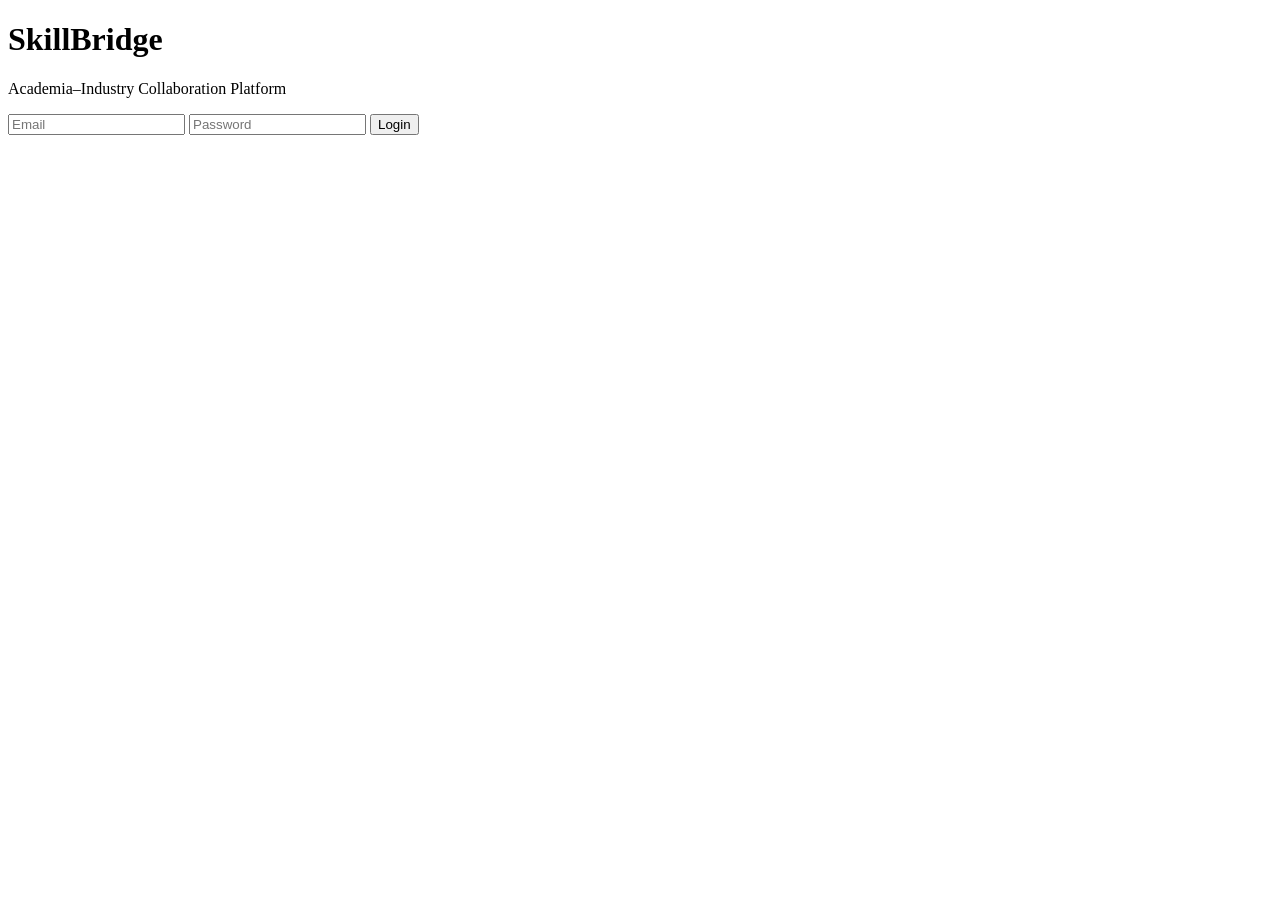
==== frontend/index.html @ f8067a10 "Add files via upload" ====
<!DOCTYPE html>
<html>
<head>
    <title>SkillBridge - Login</title>
    <link rel="stylesheet" href="css/style.css">
</head>
<body class="login-page">
    <div class="login-box">
        <h1>SkillBridge</h1>
        <p>Academia–Industry Collaboration Platform</p>
        <input id="email" type="email" placeholder="Email">
        <input id="password" type="password" placeholder="Password">
        <button onclick="login()">Login</button>
        <p id="loginMessage"></p>
    </div>
    <script>
        function login() {
            localStorage.setItem("loggedIn", "true");
            window.location.href = "dashboard.html";
        }
    </script>
</body>
</html>
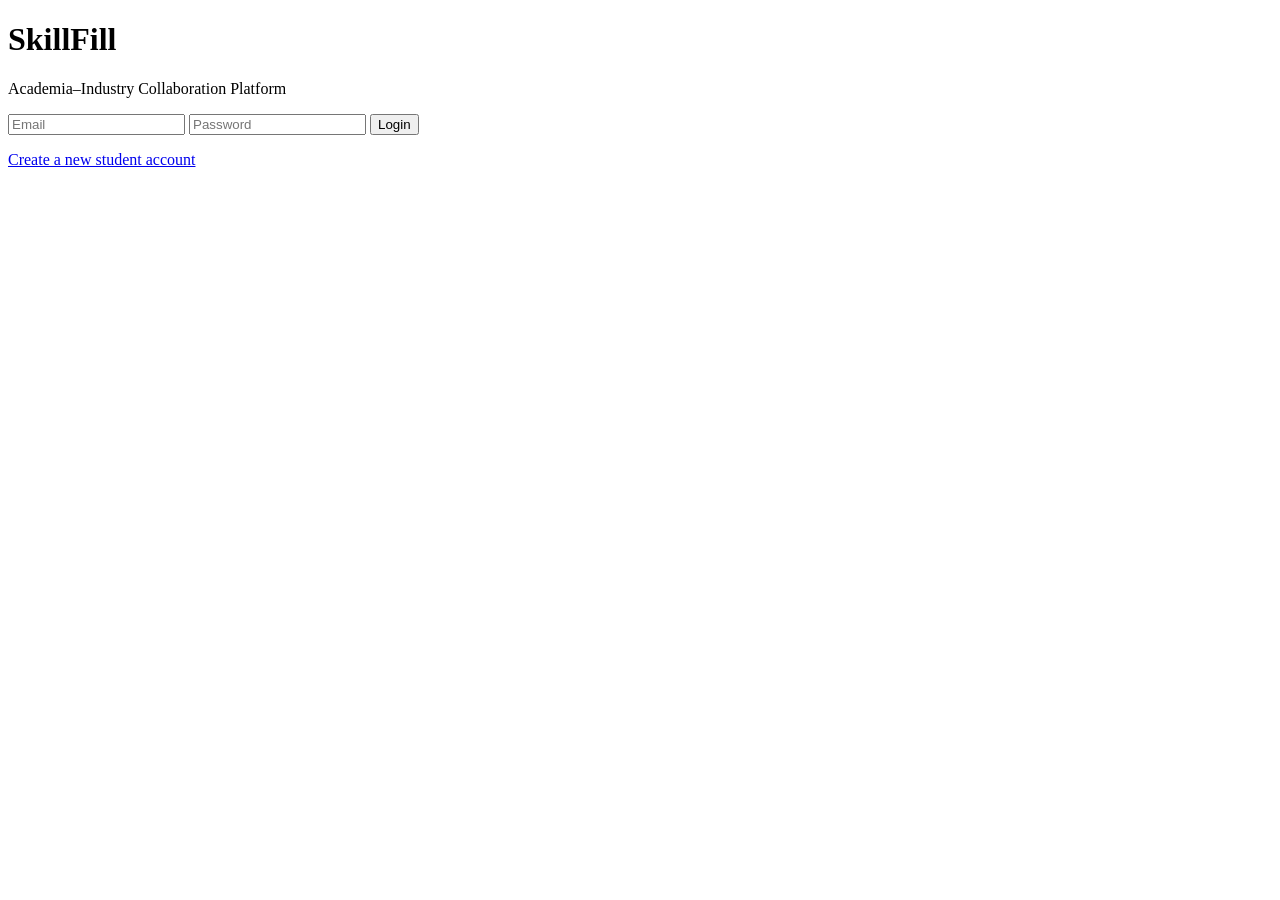
==== commit 6d17b69b: "Add files via upload" ====
--- a/frontend/index.html
+++ b/frontend/index.html
@@ -1,23 +1,91 @@
 <!DOCTYPE html>
 <html>
 <head>
-    <title>SkillBridge - Login</title>
+    <title>SkillFill - Login</title>
     <link rel="stylesheet" href="css/style.css">
 </head>
 <body class="login-page">
     <div class="login-box">
-        <h1>SkillBridge</h1>
+        <h1>SkillFill</h1>
         <p>Academia–Industry Collaboration Platform</p>
-        <input id="email" type="email" placeholder="Email">
-        <input id="password" type="password" placeholder="Password">
-        <button onclick="login()">Login</button>
-        <p id="loginMessage"></p>
+
+        <div id="loginForm">
+            <input id="email" type="email" placeholder="Email">
+            <input id="password" type="password" placeholder="Password">
+            <button onclick="login()">Login</button>
+            <p id="loginMessage"></p>
+            <p><a href="#" onclick="showRegister(); return false;">Create a new student account</a></p>
+        </div>
+
+        <div id="registerForm" style="display:none;">
+            <input id="regName" type="text" placeholder="Full Name">
+            <input id="regEmail" type="email" placeholder="Email">
+            <input id="regPassword" type="password" placeholder="Password">
+            <input id="regCourse" type="text" placeholder="Course / Degree">
+            <input id="regCollege" type="text" placeholder="College">
+            <input id="regInterest" type="text" placeholder="Career Interest">
+            <button onclick="registerStudent()">Register</button>
+            <p id="registerMessage"></p>
+            <p><a href="#" onclick="showLogin(); return false;">Already have an account? Login</a></p>
+        </div>
     </div>
-    <script>
-        function login() {
-            localStorage.setItem("loggedIn", "true");
-            window.location.href = "dashboard.html";
-        }
-    </script>
+
+<script src="js/common.js"></script>
+<script>
+function showRegister() {
+    document.getElementById("loginForm").style.display = "none";
+    document.getElementById("registerForm").style.display = "block";
+}
+
+function showLogin() {
+    document.getElementById("registerForm").style.display = "none";
+    document.getElementById("loginForm").style.display = "block";
+}
+
+async function login() {
+    const message = document.getElementById("loginMessage");
+    message.textContent = "Signing in...";
+    try {
+        const data = await apiRequest("/login", {
+            method: "POST",
+            body: JSON.stringify({
+                email: document.getElementById("email").value,
+                password: document.getElementById("password").value
+            })
+        });
+        if (!data.student_id) throw new Error(data.message || "Invalid email or password");
+        localStorage.setItem("studentId", data.student_id);
+        localStorage.setItem("studentName", data.name || "Student");
+        localStorage.setItem("studentEmail", data.email || "");
+        window.location.href = "dashboard.html";
+    } catch (error) {
+        message.textContent = error.message;
+    }
+}
+
+async function registerStudent() {
+    const message = document.getElementById("registerMessage");
+    message.textContent = "Creating account...";
+    try {
+        const data = await apiRequest("/register", {
+            method: "POST",
+            body: JSON.stringify({
+                name: document.getElementById("regName").value,
+                email: document.getElementById("regEmail").value,
+                password: document.getElementById("regPassword").value,
+                course: document.getElementById("regCourse").value,
+                college: document.getElementById("regCollege").value,
+                career_interest: document.getElementById("regInterest").value
+            })
+        });
+        if (!data.student_id) throw new Error(data.message || "Registration failed");
+        message.textContent = "Registration successful. You can now login.";
+        showLogin();
+        document.getElementById("email").value = document.getElementById("regEmail").value;
+    } catch (error) {
+        message.textContent = error.message;
+    }
+}
+</script>
 </body>
 </html>
